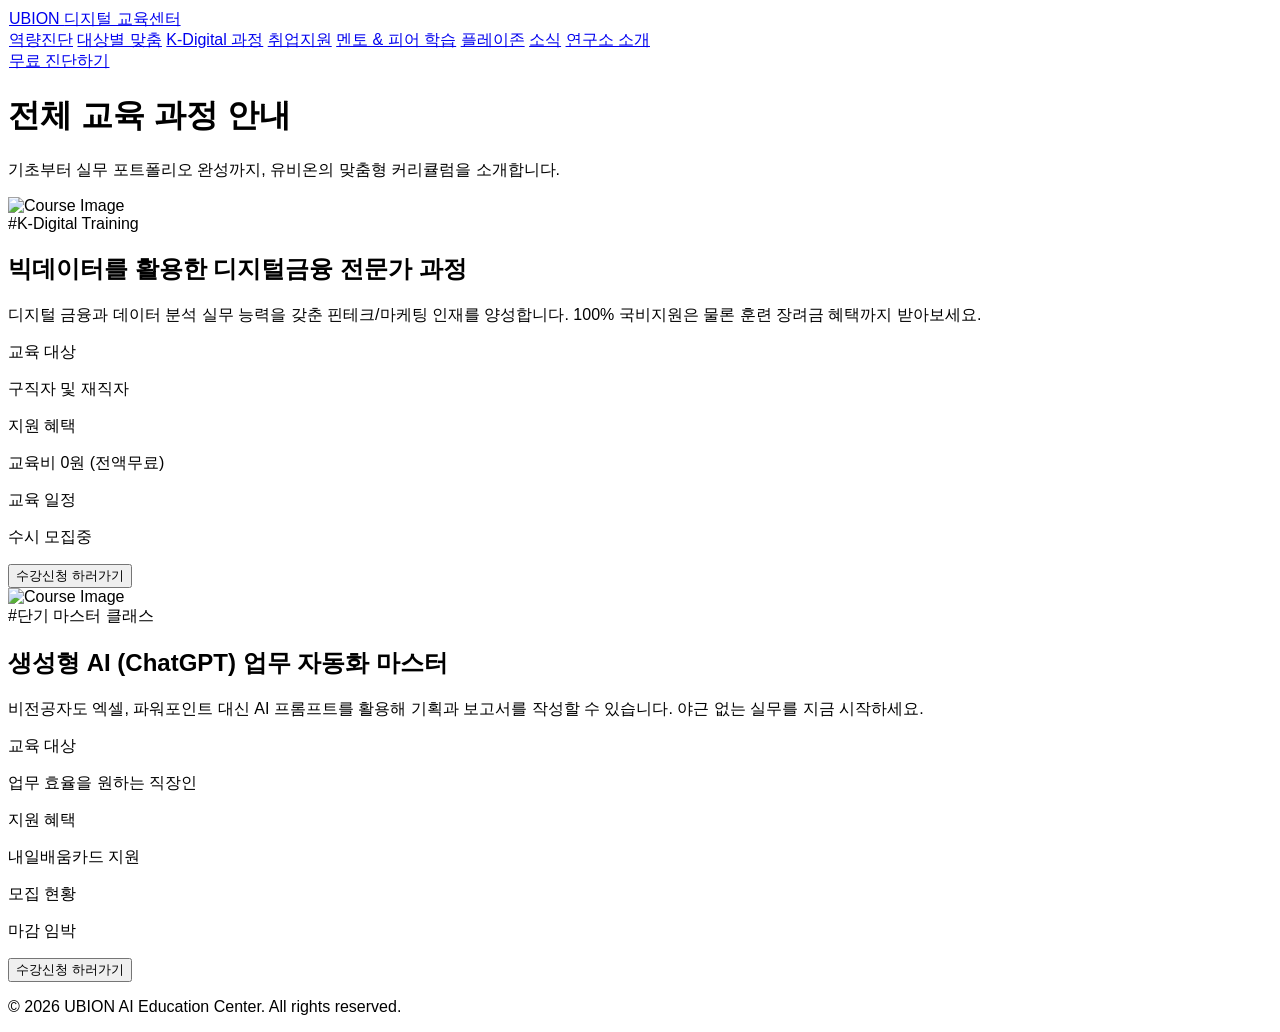
==== courses.html @ 91262451 "feat: Add mentor platform, gamified skill tree, and full landing page" ====
<!DOCTYPE html>
<html lang="ko" class="scroll-smooth">
<head>
    <meta charset="UTF-8">
    <meta name="viewport" content="width=device-width, initial-scale=1.0">
    <title>K-Digital 과정안내 | 유비온 AI 디지털 교육 센터</title>
    <script src="https://cdn.tailwindcss.com"></script>
    <link rel="stylesheet" href="https://cdn.jsdelivr.net/gh/orioncactus/pretendard/dist/web/static/pretendard.css">
    <link rel="stylesheet" href="./style.css">
</head>
<body class="bg-gray-50 text-gray-900 antialiased overflow-x-hidden">
    <!-- Navbar -->
    <nav class="fixed w-full z-50 glass shadow-sm transition-all duration-300">
        <div class="container mx-auto px-6 py-4 flex flex-wrap justify-between items-center gap-4">
            <div class="text-2xl font-extrabold tracking-tight">
                <a href="index.html">UBION <span class="text-purple-600">디지털 교육센터</span></a>
            </div>
            <div class="hidden md:flex space-x-4 lg:space-x-6 font-semibold text-gray-700 text-sm lg:text-base">
                <a href="index.html#quiz" class="hover:text-indigo-600 transition-colors">역량진단</a>
                <a href="index.html#target" class="hover:text-indigo-600 transition-colors">대상별 맞춤</a>
                <a href="courses.html" class="text-indigo-600 transition-colors">K-Digital 과정</a>
                <a href="job_support.html" class="hover:text-indigo-600 transition-colors">취업지원</a>
                <a href="mentor.html" class="hover:text-indigo-600 transition-colors">멘토 & 피어 학습</a>
                <a href="index.html#playzone" class="hover:text-indigo-600 transition-colors">플레이존</a>
                <a href="news.html" class="hover:text-indigo-600 transition-colors">소식</a>
                <a href="index.html#location" class="hover:text-indigo-600 transition-colors">연구소 소개</a>
            </div>
            <a href="index.html#quiz" class="bg-indigo-600 text-white px-5 py-2 rounded-full font-bold hover:bg-indigo-700 transition-colors shadow-lg hover:shadow-xl text-sm lg:text-base">무료 진단하기</a>
        </div>
    </nav>

    <!-- Header -->
    <header class="bg-indigo-900 text-white pt-32 pb-16">
        <div class="container mx-auto px-6 text-center">
            <h1 class="text-4xl md:text-5xl font-extrabold mb-4">전체 교육 과정 안내</h1>
            <p class="text-indigo-200 text-lg">기초부터 실무 포트폴리오 완성까지, 유비온의 맞춤형 커리큘럼을 소개합니다.</p>
        </div>
    </header>

    <main class="py-16">
        <div class="container mx-auto px-6">
            <div class="grid gap-10">
                <!-- Course Detail 1 -->
                <div class="bg-white rounded-3xl p-8 shadow-sm border border-gray-100 flex flex-col md:flex-row gap-8 items-center">
                    <div class="md:w-1/3">
                        <img src="https://images.unsplash.com/photo-1460925895917-afdab827c52f?auto=format&fit=crop&q=80&w=800" class="w-full rounded-2xl object-cover h-64" alt="Course Image">
                    </div>
                    <div class="md:w-2/3">
                        <span class="inline-block bg-purple-100 text-purple-700 text-xs font-bold px-3 py-1 rounded-full mb-3">#K-Digital Training</span>
                        <h2 class="text-3xl font-bold mb-4 text-gray-900">빅데이터를 활용한 디지털금융 전문가 과정</h2>
                        <p class="text-gray-600 mb-6 text-lg leading-relaxed">디지털 금융과 데이터 분석 실무 능력을 갖춘 핀테크/마케팅 인재를 양성합니다. 100% 국비지원은 물론 훈련 장려금 혜택까지 받아보세요.</p>
                        <div class="flex gap-4 mb-6">
                            <div class="bg-gray-50 p-4 rounded-xl flex-1 text-center">
                                <p class="text-sm text-gray-500 mb-1">교육 대상</p>
                                <p class="font-bold text-gray-900">구직자 및 재직자</p>
                            </div>
                            <div class="bg-gray-50 p-4 rounded-xl flex-1 text-center">
                                <p class="text-sm text-gray-500 mb-1">지원 혜택</p>
                                <p class="font-bold text-indigo-600">교육비 0원 (전액무료)</p>
                            </div>
                            <div class="bg-gray-50 p-4 rounded-xl flex-1 text-center">
                                <p class="text-sm text-gray-500 mb-1">교육 일정</p>
                                <p class="font-bold text-gray-900">수시 모집중</p>
                            </div>
                        </div>
                        <button class="bg-indigo-600 text-white font-bold py-3 px-8 rounded-xl hover:bg-indigo-700 transition shadow-md w-full md:w-auto">수강신청 하러가기</button>
                    </div>
                </div>

                <!-- Course Detail 2 -->
                <div class="bg-white rounded-3xl p-8 shadow-sm border border-gray-100 flex flex-col md:flex-row gap-8 items-center">
                    <div class="md:w-1/3">
                        <img src="https://images.unsplash.com/photo-1677442136019-21780ecad995?auto=format&fit=crop&q=80&w=800" class="w-full rounded-2xl object-cover h-64" alt="Course Image">
                    </div>
                    <div class="md:w-2/3">
                        <span class="inline-block bg-green-100 text-green-700 text-xs font-bold px-3 py-1 rounded-full mb-3">#단기 마스터 클래스</span>
                        <h2 class="text-3xl font-bold mb-4 text-gray-900">생성형 AI (ChatGPT) 업무 자동화 마스터</h2>
                        <p class="text-gray-600 mb-6 text-lg leading-relaxed">비전공자도 엑셀, 파워포인트 대신 AI 프롬프트를 활용해 기획과 보고서를 작성할 수 있습니다. 야근 없는 실무를 지금 시작하세요.</p>
                        <div class="flex gap-4 mb-6">
                            <div class="bg-gray-50 p-4 rounded-xl flex-1 text-center">
                                <p class="text-sm text-gray-500 mb-1">교육 대상</p>
                                <p class="font-bold text-gray-900">업무 효율을 원하는 직장인</p>
                            </div>
                            <div class="bg-gray-50 p-4 rounded-xl flex-1 text-center">
                                <p class="text-sm text-gray-500 mb-1">지원 혜택</p>
                                <p class="font-bold text-green-600">내일배움카드 지원</p>
                            </div>
                            <div class="bg-gray-50 p-4 rounded-xl flex-1 text-center">
                                <p class="text-sm text-gray-500 mb-1">모집 현황</p>
                                <p class="font-bold text-red-500">마감 임박</p>
                            </div>
                        </div>
                        <button class="bg-indigo-600 text-white font-bold py-3 px-8 rounded-xl hover:bg-indigo-700 transition shadow-md w-full md:w-auto">수강신청 하러가기</button>
                    </div>
                </div>
            </div>
        </div>
    </main>

    <!-- Footer -->
    <footer class="bg-gray-950 text-gray-400 py-12 border-t border-gray-800">
        <div class="container mx-auto px-6 text-center">
            <p>&copy; 2026 UBION AI Education Center. All rights reserved.</p>
        </div>
    </footer>
</body>
</html>
---- style.css ----
body {
    font-family: 'Pretendard', sans-serif;
    scroll-behavior: smooth;
}

.glass {
    background: rgba(255, 255, 255, 0.7);
    backdrop-filter: blur(10px);
    border: 1px solid rgba(255, 255, 255, 0.3);
}

.gradient-text {
    background: linear-gradient(135deg, #4F46E5, #9333EA);
    -webkit-background-clip: text;
    background-clip: text;
    -webkit-text-fill-color: transparent;
}

.hero-bg {
    background: radial-gradient(circle at top right, #E0E7FF, transparent), radial-gradient(circle at bottom left, #F3E8FF, transparent);
}

.card-hover {
    transition: transform 0.3s ease, box-shadow 0.3s ease;
}

.card-hover:hover {
    transform: translateY(-5px);
    box-shadow: 0 20px 25px -5px rgba(0, 0, 0, 0.1), 0 10px 10px -5px rgba(0, 0, 0, 0.04);
}

/* Wordle styles */
.wordle-cell {
    transition: all 0.3s ease;
}

.correct {
    background-color: #22c55e;
    color: white;
    border-color: #22c55e;
}

.present {
    background-color: #eab308;
    color: white;
    border-color: #eab308;
}

.absent {
    background-color: #94a3b8;
    color: white;
    border-color: #94a3b8;
}

.active-row .wordle-cell {
    border-color: #6366f1;
}

/* Animations */
@keyframes fadeInUp {
    from {
        opacity: 0;
        transform: translateY(20px);
    }

    to {
        opacity: 1;
        transform: translateY(0);
    }
}

.animate-fade-in-up {
    animation: fadeInUp 0.5s ease-out forwards;
}

@keyframes blob {
    0% {
        transform: translate(0px, 0px) scale(1);
    }

    33% {
        transform: translate(30px, -50px) scale(1.1);
    }

    66% {
        transform: translate(-20px, 20px) scale(0.9);
    }

    100% {
        transform: translate(0px, 0px) scale(1);
    }
}

.animate-blob {
    animation: blob 7s infinite;
}

.animation-delay-2000 {
    animation-delay: 2s;
}

/* === Game-Style Skill Tree CSS === */
.bg-skilltree-dark {
    background-color: #0d1117;
    background-image: radial-gradient(circle at 50% 50%, #1a1e26 0%, #05070a 100%);
}

.skill-node {
    width: 60px;
    height: 60px;
    border-radius: 50%;
    background-color: #1f2937;
    border: 2px solid #374151;
    display: flex;
    align-items: center;
    justify-content: center;
    font-size: 1.5rem;
    cursor: pointer;
    position: relative;
    z-index: 10;
    transition: all 0.3s ease;
    box-shadow: inset 0 0 10px rgba(0,0,0,0.8);
}

.skill-node:hover {
    transform: scale(1.1);
    border-color: #6366f1;
    box-shadow: 0 0 15px rgba(99, 102, 241, 0.6), inset 0 0 10px rgba(0,0,0,0.8);
}

/* Activation Glow based on user rating */
.skill-node[data-rating="0"] { border-color: #374151; }
.skill-node[data-rating="1"] { border-color: #ef4444; box-shadow: 0 0 15px rgba(239, 68, 68, 0.4); }
.skill-node[data-rating="2"] { border-color: #f97316; box-shadow: 0 0 15px rgba(249, 115, 22, 0.5); }
.skill-node[data-rating="3"] { border-color: #eab308; box-shadow: 0 0 20px rgba(234, 179, 8, 0.6); }
.skill-node[data-rating="4"] { border-color: #22c55e; box-shadow: 0 0 25px rgba(34, 197, 94, 0.7); }
.skill-node[data-rating="5"] { border-color: #0ea5e9; box-shadow: 0 0 30px rgba(14, 165, 233, 0.9); }

/* SVG Connecting Lines */
.skill-path {
    stroke: #374151;
    stroke-width: 4;
    fill: none;
    transition: stroke 0.5s ease;
}

.skill-path.active {
    stroke: #6366f1;
    filter: drop-shadow(0 0 5px rgba(99, 102, 241, 0.8));
    animation: pulse-line 2s infinite alternate;
}

@keyframes pulse-line {
    0% { filter: drop-shadow(0 0 2px rgba(99, 102, 241, 0.5)); }
    100% { filter: drop-shadow(0 0 8px rgba(99, 102, 241, 1)); }
}

.tier-label {
    text-shadow: 0 2px 4px rgba(0,0,0,0.8);
}
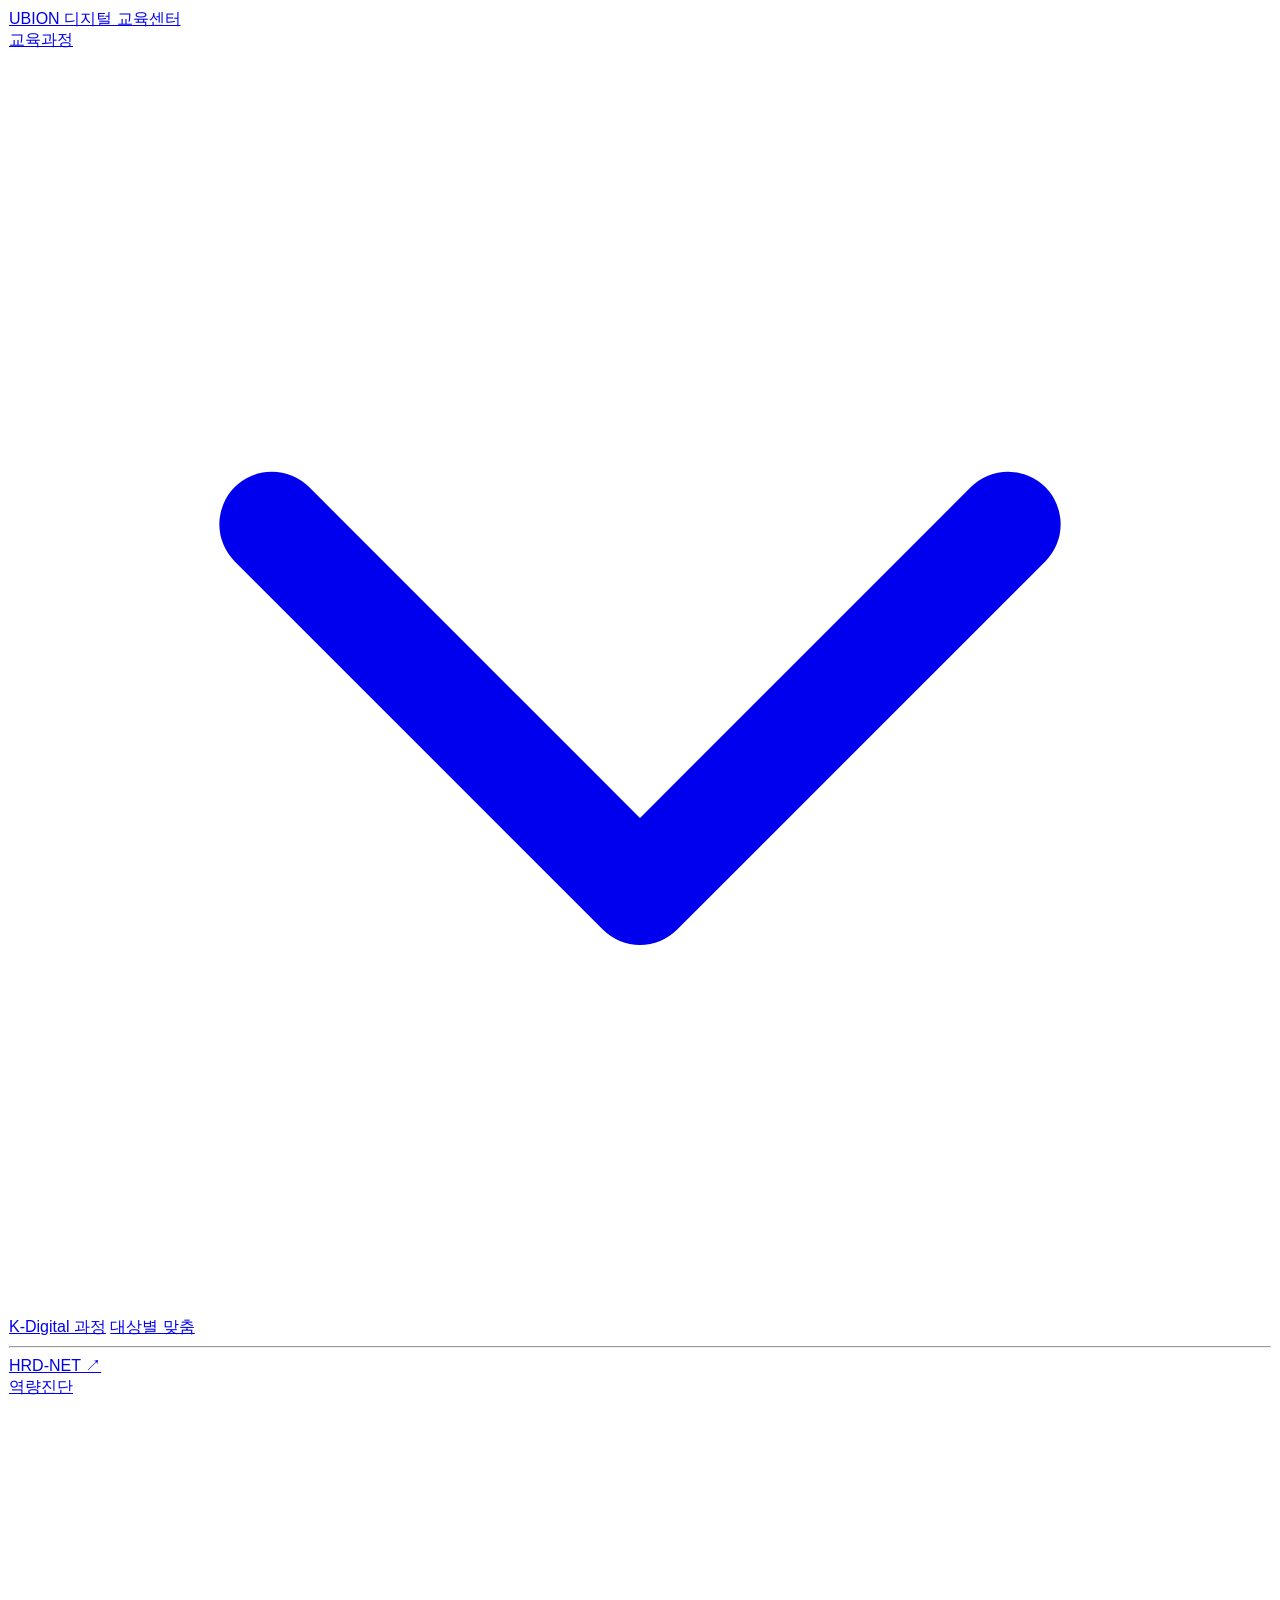
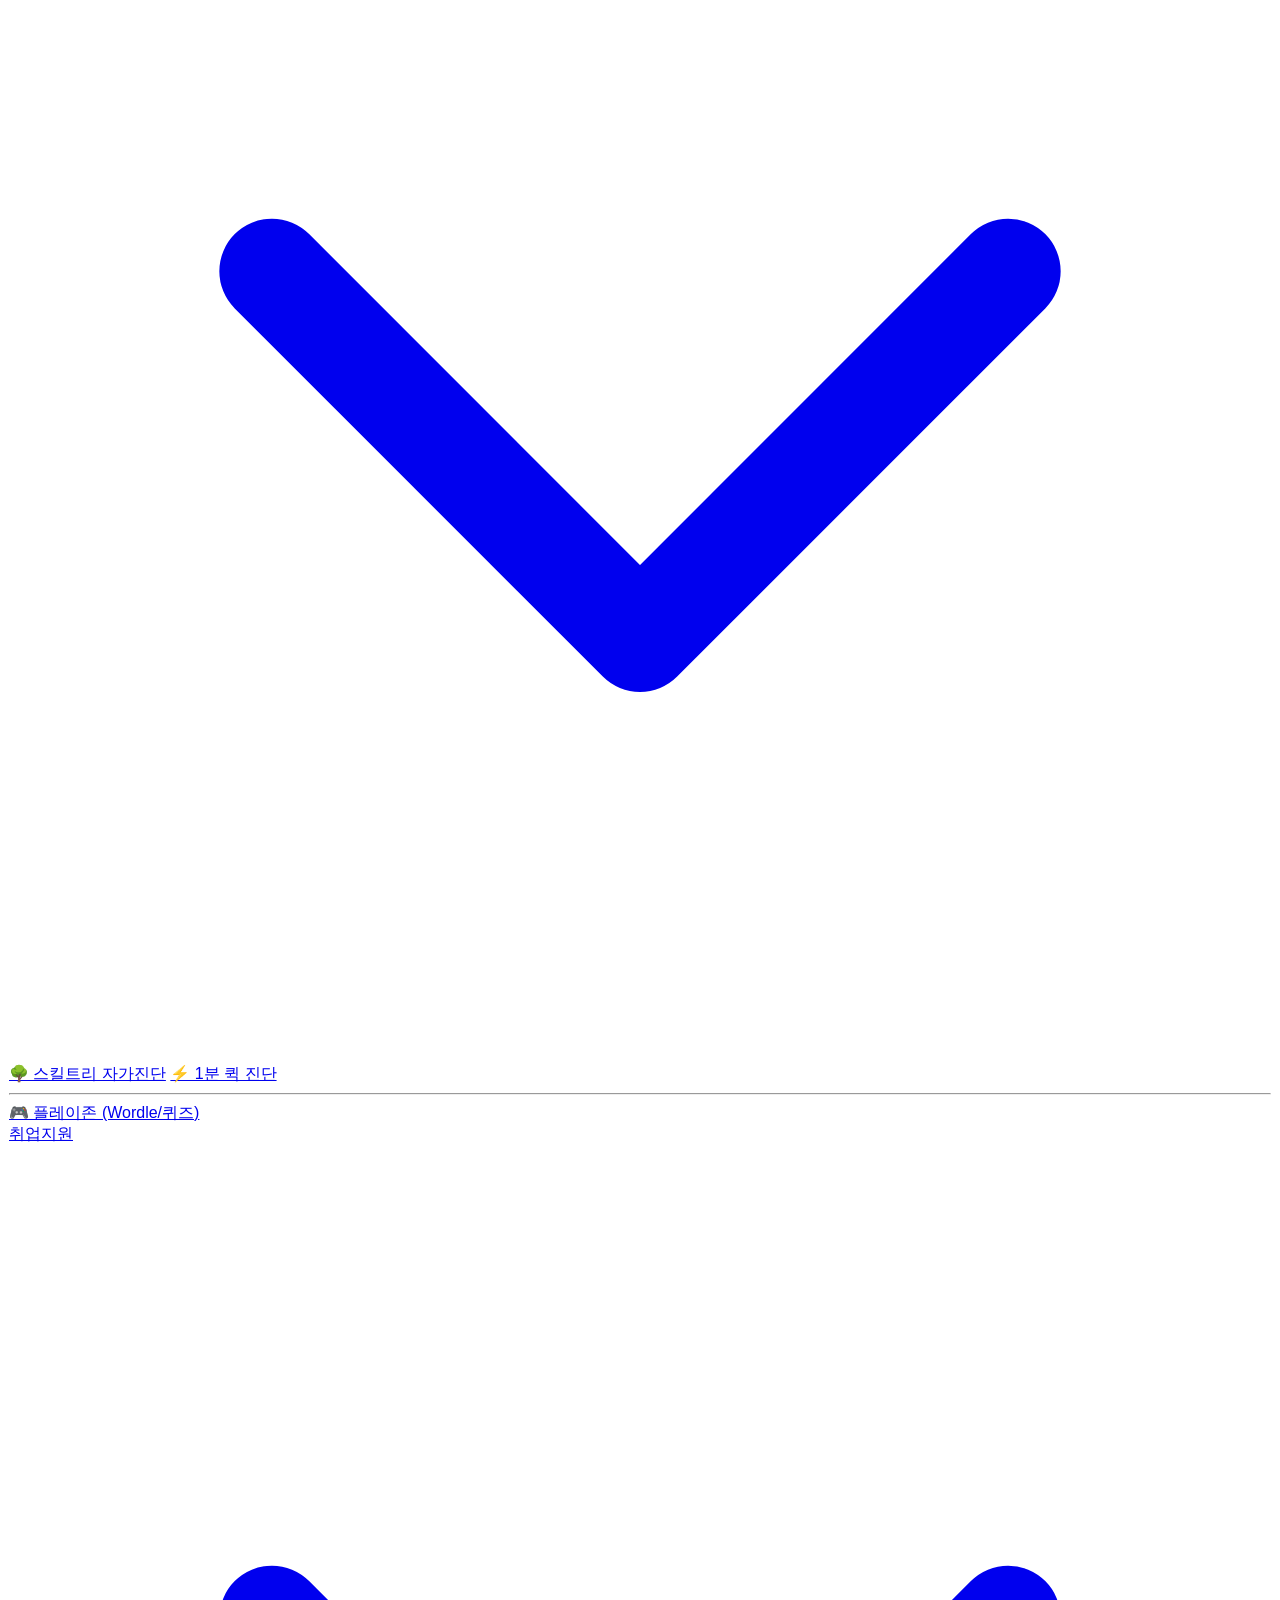
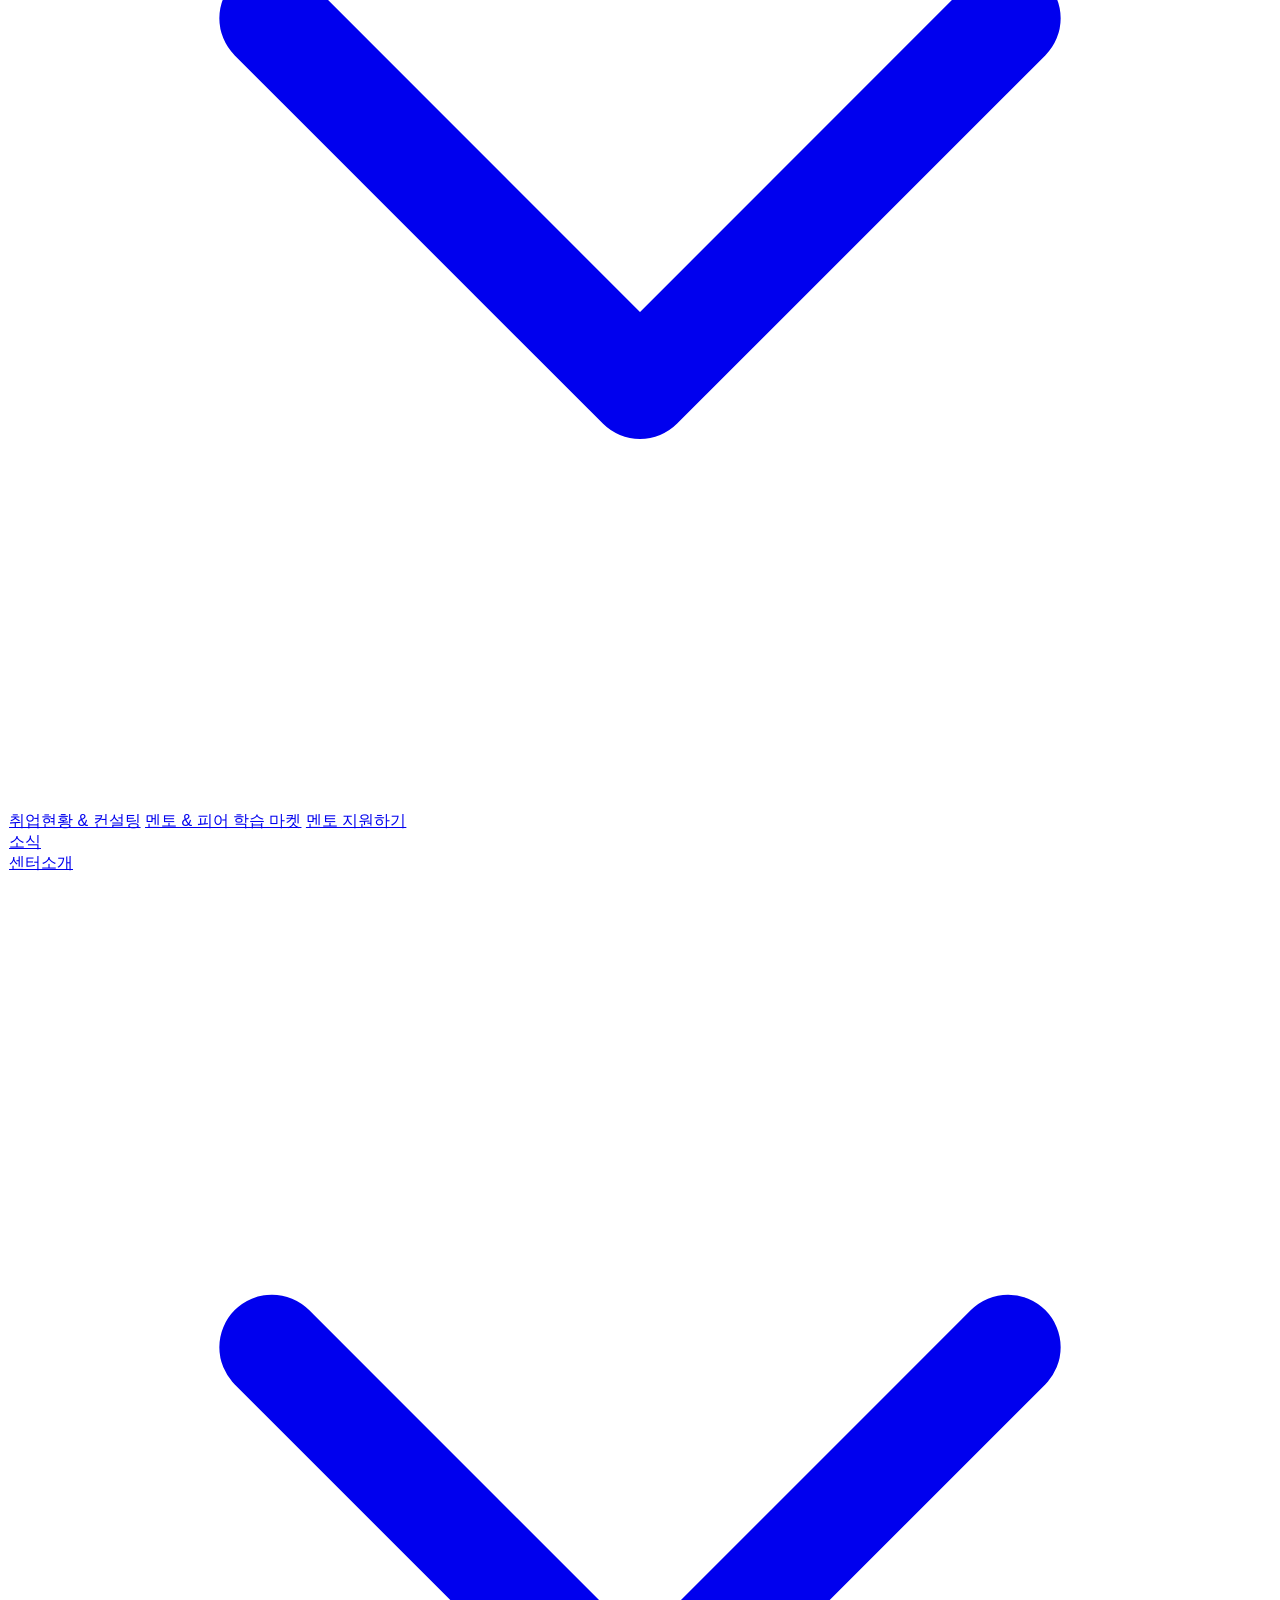
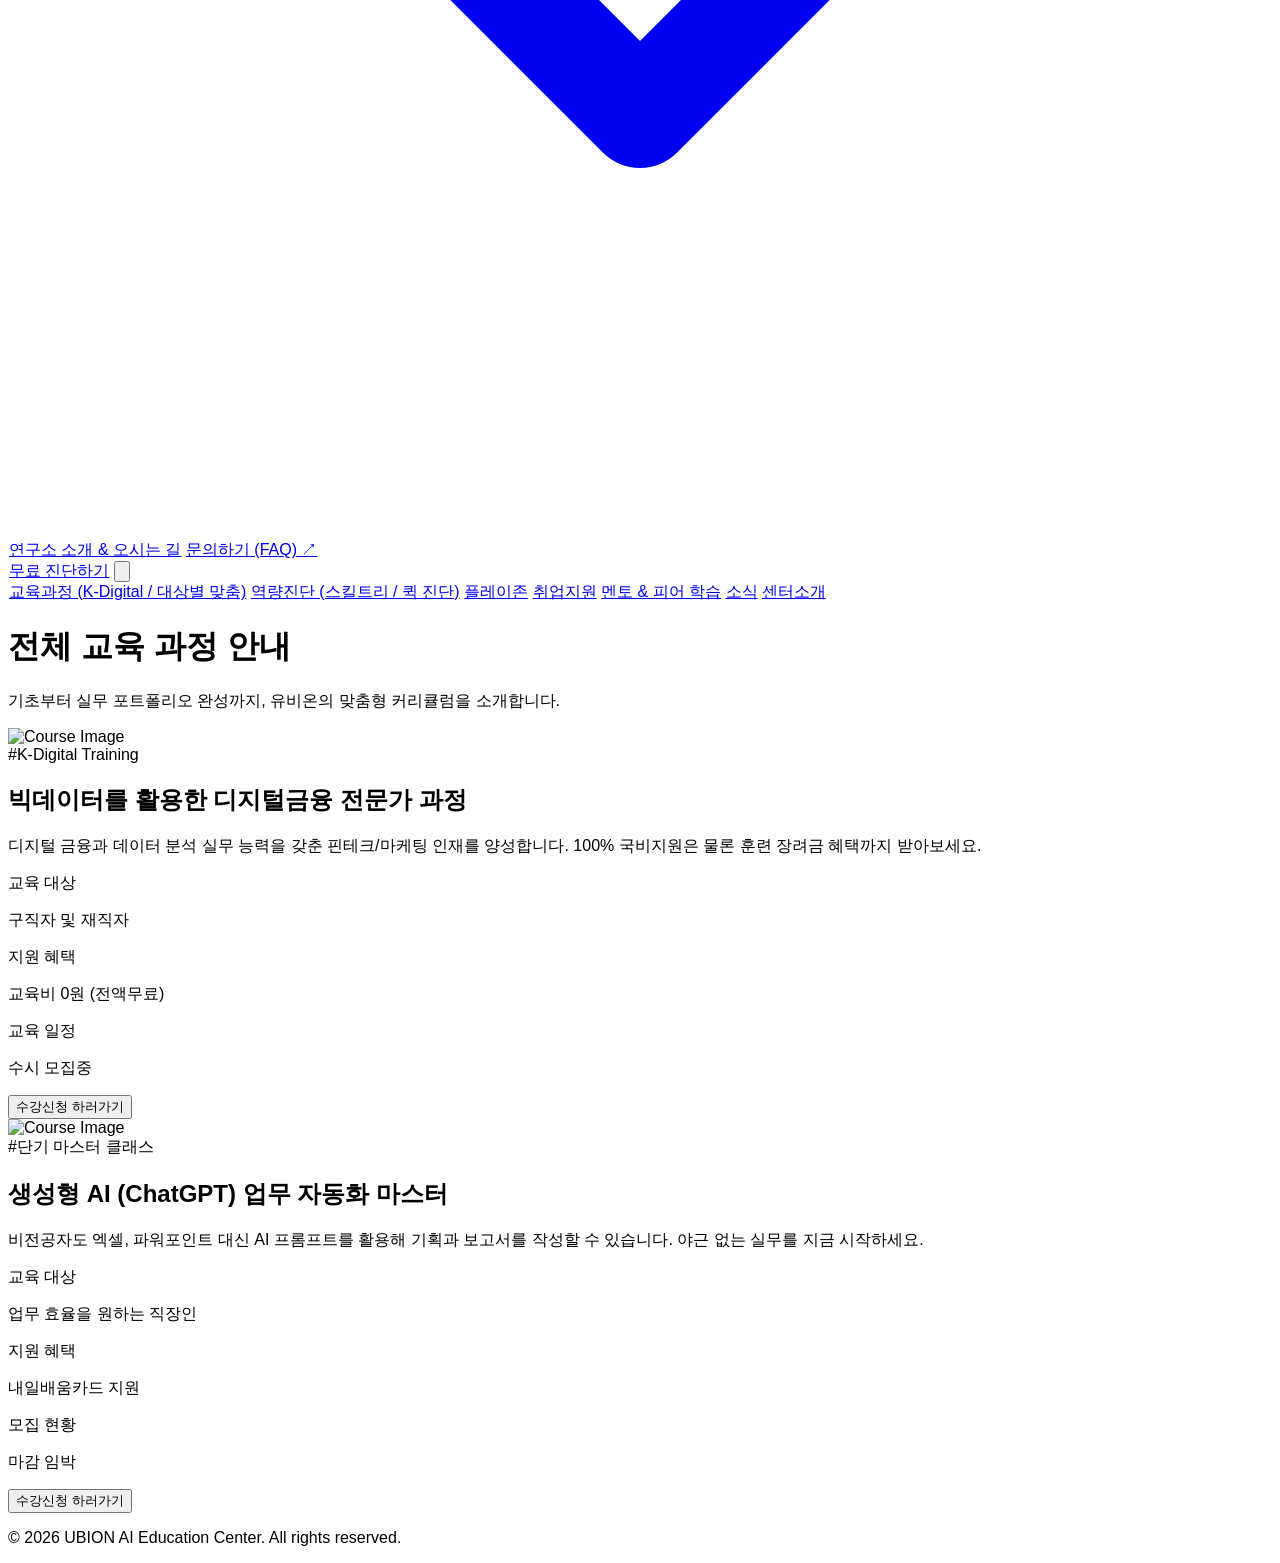
==== commit 338111b6: "refactor: Reorganize GNB to 5 grouped dropdown menus, add social media links and original site conte" ====
--- a/courses.html
+++ b/courses.html
@@ -11,21 +11,67 @@
 <body class="bg-gray-50 text-gray-900 antialiased overflow-x-hidden">
     <!-- Navbar -->
     <nav class="fixed w-full z-50 glass shadow-sm transition-all duration-300">
-        <div class="container mx-auto px-6 py-4 flex flex-wrap justify-between items-center gap-4">
+        <div class="container mx-auto px-6 py-4 flex justify-between items-center gap-4">
             <div class="text-2xl font-extrabold tracking-tight">
                 <a href="index.html">UBION <span class="text-purple-600">디지털 교육센터</span></a>
             </div>
-            <div class="hidden md:flex space-x-4 lg:space-x-6 font-semibold text-gray-700 text-sm lg:text-base">
-                <a href="index.html#quiz" class="hover:text-indigo-600 transition-colors">역량진단</a>
-                <a href="index.html#target" class="hover:text-indigo-600 transition-colors">대상별 맞춤</a>
-                <a href="courses.html" class="text-indigo-600 transition-colors">K-Digital 과정</a>
-                <a href="job_support.html" class="hover:text-indigo-600 transition-colors">취업지원</a>
-                <a href="mentor.html" class="hover:text-indigo-600 transition-colors">멘토 & 피어 학습</a>
-                <a href="index.html#playzone" class="hover:text-indigo-600 transition-colors">플레이존</a>
-                <a href="news.html" class="hover:text-indigo-600 transition-colors">소식</a>
-                <a href="index.html#location" class="hover:text-indigo-600 transition-colors">연구소 소개</a>
+            <div class="hidden md:flex items-center space-x-1 lg:space-x-2 font-semibold text-gray-700 text-sm lg:text-base">
+                <!-- 1. 교육과정 -->
+                <div class="relative group">
+                    <a href="courses.html" class="px-3 py-2 rounded-lg text-indigo-600 hover:bg-indigo-50 transition-all flex items-center gap-1">교육과정 <svg class="w-3 h-3 opacity-50 group-hover:opacity-100 transition" fill="none" stroke="currentColor" viewBox="0 0 24 24"><path stroke-linecap="round" stroke-linejoin="round" stroke-width="2" d="M19 9l-7 7-7-7"/></svg></a>
+                    <div class="absolute top-full left-0 mt-1 w-48 bg-white rounded-xl shadow-xl border border-gray-100 py-2 opacity-0 invisible group-hover:opacity-100 group-hover:visible transition-all duration-200 z-50">
+                        <a href="courses.html" class="block px-4 py-2.5 text-sm text-gray-700 hover:bg-indigo-50 hover:text-indigo-600 transition">K-Digital 과정</a>
+                        <a href="index.html#target" class="block px-4 py-2.5 text-sm text-gray-700 hover:bg-indigo-50 hover:text-indigo-600 transition">대상별 맞춤</a>
+                        <hr class="my-1 border-gray-100">
+                        <a href="https://www.hrd.go.kr/hrdp/ma/pmmao/indexNew.do" target="_blank" class="block px-4 py-2.5 text-sm text-gray-500 hover:bg-indigo-50 hover:text-indigo-600 transition">HRD-NET ↗</a>
+                    </div>
+                </div>
+                <!-- 2. 역량진단 -->
+                <div class="relative group">
+                    <a href="index.html#quiz" class="px-3 py-2 rounded-lg hover:text-indigo-600 hover:bg-indigo-50 transition-all flex items-center gap-1">역량진단 <svg class="w-3 h-3 opacity-50 group-hover:opacity-100 transition" fill="none" stroke="currentColor" viewBox="0 0 24 24"><path stroke-linecap="round" stroke-linejoin="round" stroke-width="2" d="M19 9l-7 7-7-7"/></svg></a>
+                    <div class="absolute top-full left-0 mt-1 w-52 bg-white rounded-xl shadow-xl border border-gray-100 py-2 opacity-0 invisible group-hover:opacity-100 group-hover:visible transition-all duration-200 z-50">
+                        <a href="index.html#quiz" class="block px-4 py-2.5 text-sm text-gray-700 hover:bg-indigo-50 hover:text-indigo-600 transition">🌳 스킬트리 자가진단</a>
+                        <a href="index.html#quiz" class="block px-4 py-2.5 text-sm text-gray-700 hover:bg-indigo-50 hover:text-indigo-600 transition">⚡ 1분 퀵 진단</a>
+                        <hr class="my-1 border-gray-100">
+                        <a href="index.html#playzone" class="block px-4 py-2.5 text-sm text-gray-700 hover:bg-indigo-50 hover:text-indigo-600 transition">🎮 플레이존 (Wordle/퀴즈)</a>
+                    </div>
+                </div>
+                <!-- 3. 취업지원 -->
+                <div class="relative group">
+                    <a href="job_support.html" class="px-3 py-2 rounded-lg hover:text-indigo-600 hover:bg-indigo-50 transition-all flex items-center gap-1">취업지원 <svg class="w-3 h-3 opacity-50 group-hover:opacity-100 transition" fill="none" stroke="currentColor" viewBox="0 0 24 24"><path stroke-linecap="round" stroke-linejoin="round" stroke-width="2" d="M19 9l-7 7-7-7"/></svg></a>
+                    <div class="absolute top-full left-0 mt-1 w-52 bg-white rounded-xl shadow-xl border border-gray-100 py-2 opacity-0 invisible group-hover:opacity-100 group-hover:visible transition-all duration-200 z-50">
+                        <a href="job_support.html" class="block px-4 py-2.5 text-sm text-gray-700 hover:bg-indigo-50 hover:text-indigo-600 transition">취업현황 &amp; 컨설팅</a>
+                        <a href="mentor.html" class="block px-4 py-2.5 text-sm text-gray-700 hover:bg-indigo-50 hover:text-indigo-600 transition">멘토 &amp; 피어 학습 마켓</a>
+                        <a href="mentor.html#tutoring" class="block px-4 py-2.5 text-sm text-gray-700 hover:bg-indigo-50 hover:text-indigo-600 transition">멘토 지원하기</a>
+                    </div>
+                </div>
+                <!-- 4. 소식 -->
+                <a href="news.html" class="px-3 py-2 rounded-lg hover:text-indigo-600 hover:bg-indigo-50 transition-all">소식</a>
+                <!-- 5. 센터소개 -->
+                <div class="relative group">
+                    <a href="index.html#location" class="px-3 py-2 rounded-lg hover:text-indigo-600 hover:bg-indigo-50 transition-all flex items-center gap-1">센터소개 <svg class="w-3 h-3 opacity-50 group-hover:opacity-100 transition" fill="none" stroke="currentColor" viewBox="0 0 24 24"><path stroke-linecap="round" stroke-linejoin="round" stroke-width="2" d="M19 9l-7 7-7-7"/></svg></a>
+                    <div class="absolute top-full right-0 mt-1 w-52 bg-white rounded-xl shadow-xl border border-gray-100 py-2 opacity-0 invisible group-hover:opacity-100 group-hover:visible transition-all duration-200 z-50">
+                        <a href="index.html#location" class="block px-4 py-2.5 text-sm text-gray-700 hover:bg-indigo-50 hover:text-indigo-600 transition">연구소 소개 &amp; 오시는 길</a>
+                        <a href="https://ai.ubion.co.kr/Home/HelpDesk" target="_blank" class="block px-4 py-2.5 text-sm text-gray-700 hover:bg-indigo-50 hover:text-indigo-600 transition">문의하기 (FAQ) ↗</a>
+                    </div>
+                </div>
             </div>
-            <a href="index.html#quiz" class="bg-indigo-600 text-white px-5 py-2 rounded-full font-bold hover:bg-indigo-700 transition-colors shadow-lg hover:shadow-xl text-sm lg:text-base">무료 진단하기</a>
+            <div class="flex items-center gap-3">
+                <a href="index.html#quiz" class="bg-indigo-600 text-white px-5 py-2 rounded-full font-bold hover:bg-indigo-700 transition-colors shadow-lg hover:shadow-xl text-sm lg:text-base">무료 진단하기</a>
+                <button onclick="document.getElementById('mobile-menu').classList.toggle('hidden')" class="md:hidden p-2 rounded-lg hover:bg-gray-100 transition">
+                    <svg class="w-6 h-6" fill="none" stroke="currentColor" viewBox="0 0 24 24"><path stroke-linecap="round" stroke-linejoin="round" stroke-width="2" d="M4 6h16M4 12h16M4 18h16"/></svg>
+                </button>
+            </div>
+        </div>
+        <!-- Mobile Menu -->
+        <div id="mobile-menu" class="hidden md:hidden bg-white border-t border-gray-100 px-6 pb-4">
+            <a href="courses.html" class="block py-3 text-sm font-semibold text-gray-700 hover:text-indigo-600 border-b border-gray-50">교육과정 (K-Digital / 대상별 맞춤)</a>
+            <a href="index.html#quiz" class="block py-3 text-sm font-semibold text-gray-700 hover:text-indigo-600 border-b border-gray-50">역량진단 (스킬트리 / 퀵 진단)</a>
+            <a href="index.html#playzone" class="block py-3 text-sm font-semibold text-gray-700 hover:text-indigo-600 border-b border-gray-50">플레이존</a>
+            <a href="job_support.html" class="block py-3 text-sm font-semibold text-gray-700 hover:text-indigo-600 border-b border-gray-50">취업지원</a>
+            <a href="mentor.html" class="block py-3 text-sm font-semibold text-gray-700 hover:text-indigo-600 border-b border-gray-50">멘토 &amp; 피어 학습</a>
+            <a href="news.html" class="block py-3 text-sm font-semibold text-gray-700 hover:text-indigo-600 border-b border-gray-50">소식</a>
+            <a href="index.html#location" class="block py-3 text-sm font-semibold text-gray-700 hover:text-indigo-600">센터소개</a>
         </div>
     </nav>
 
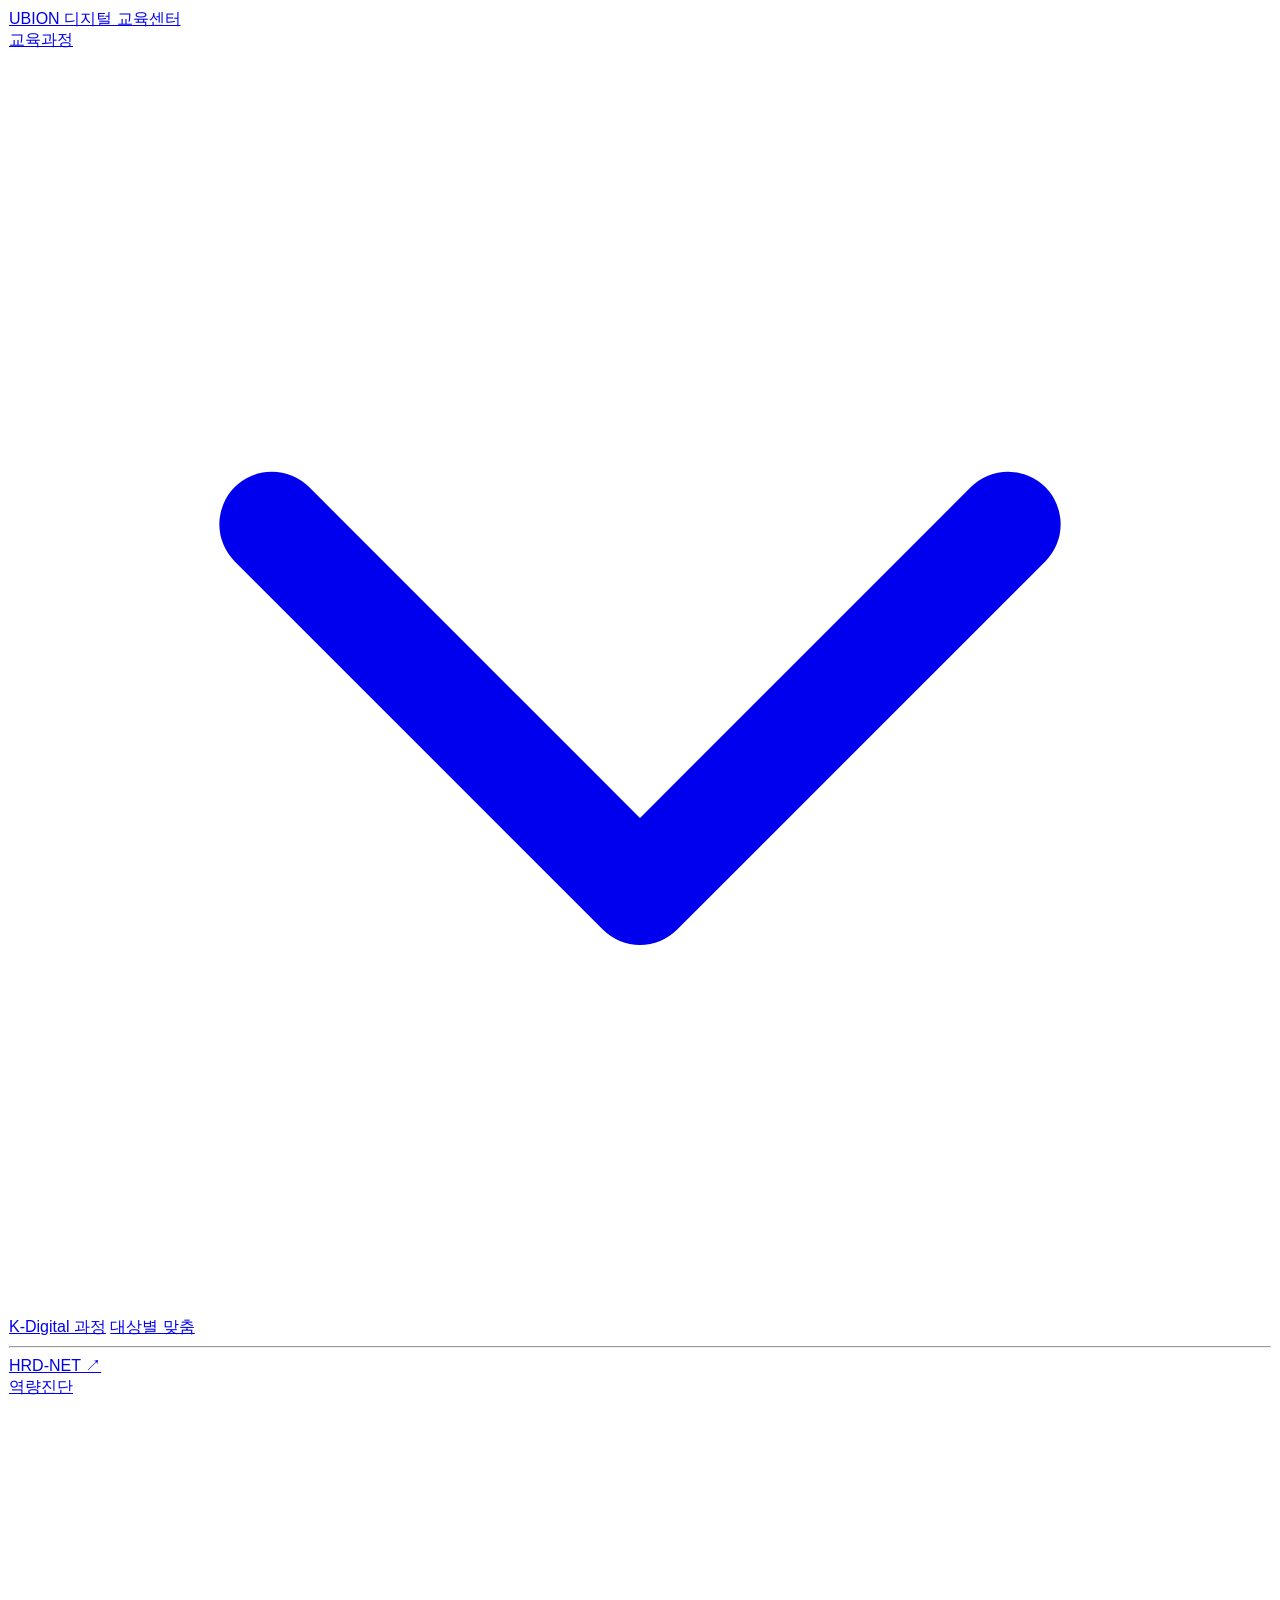
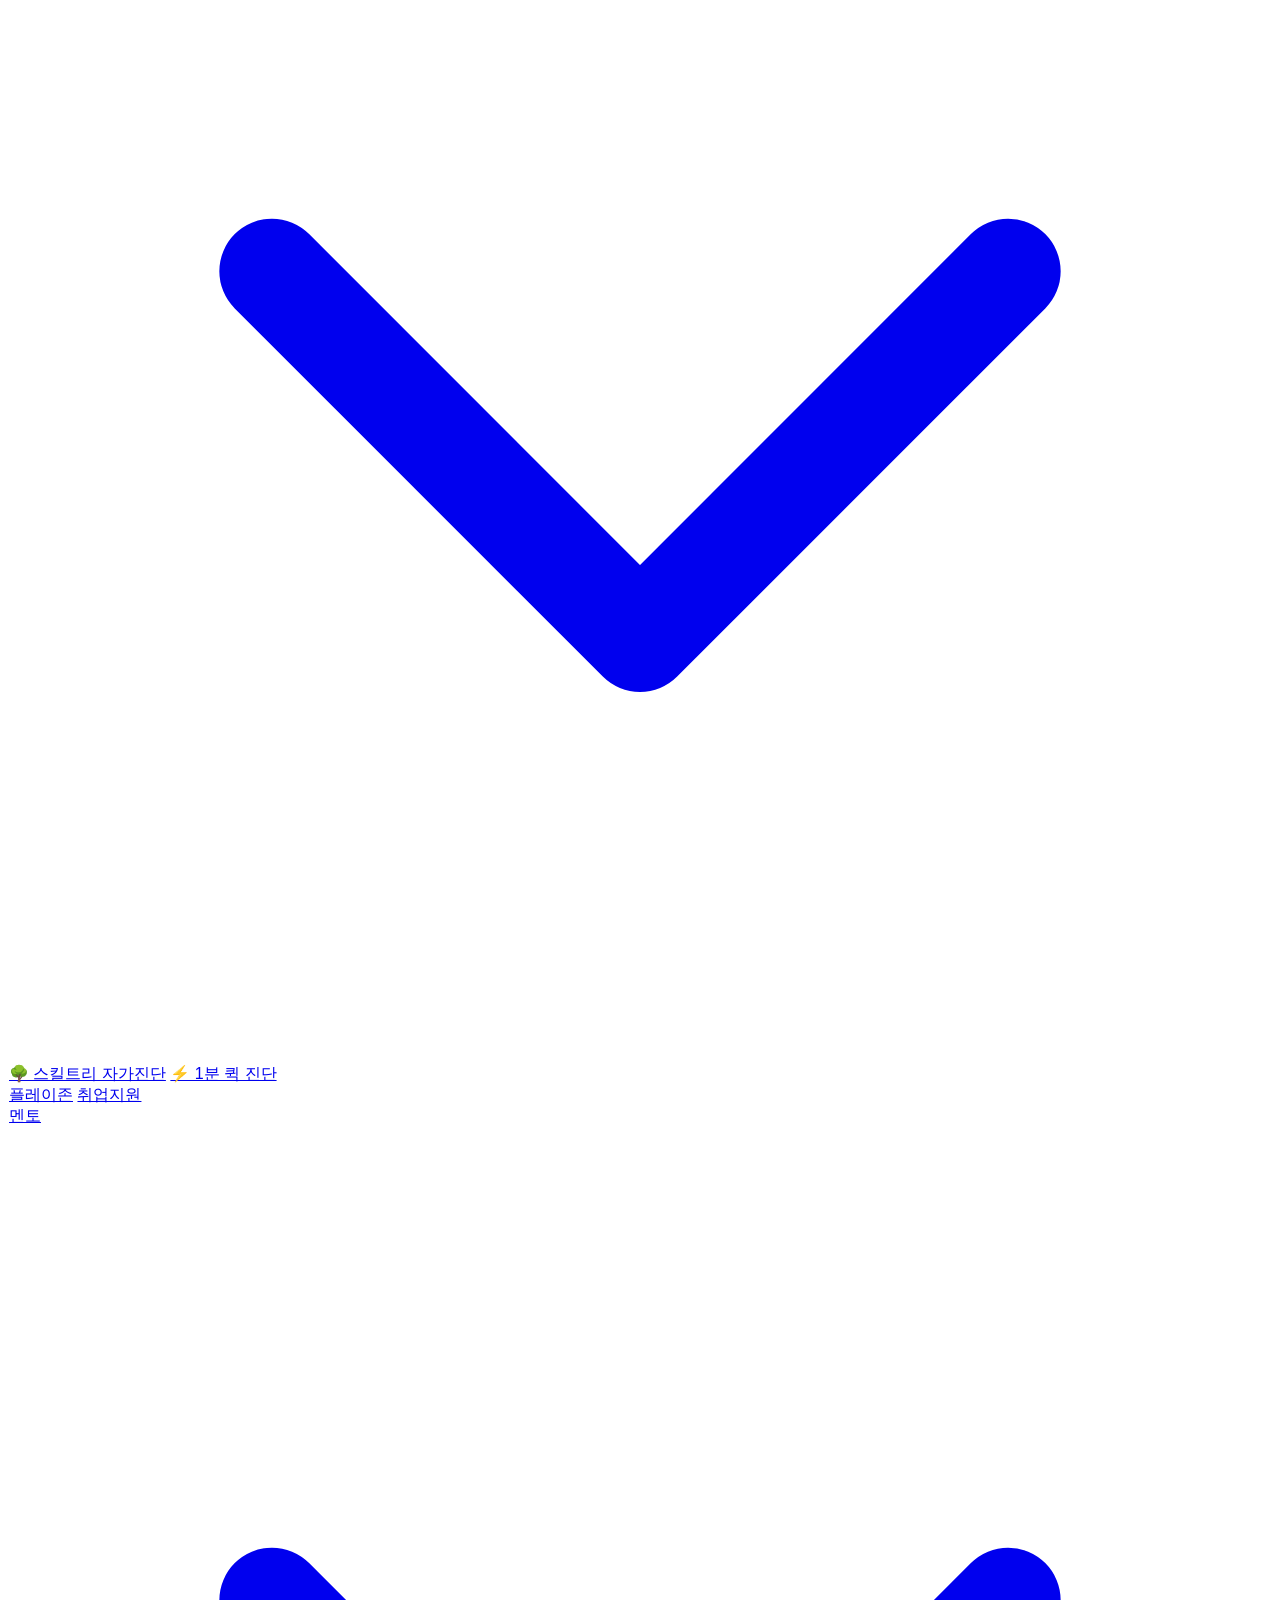
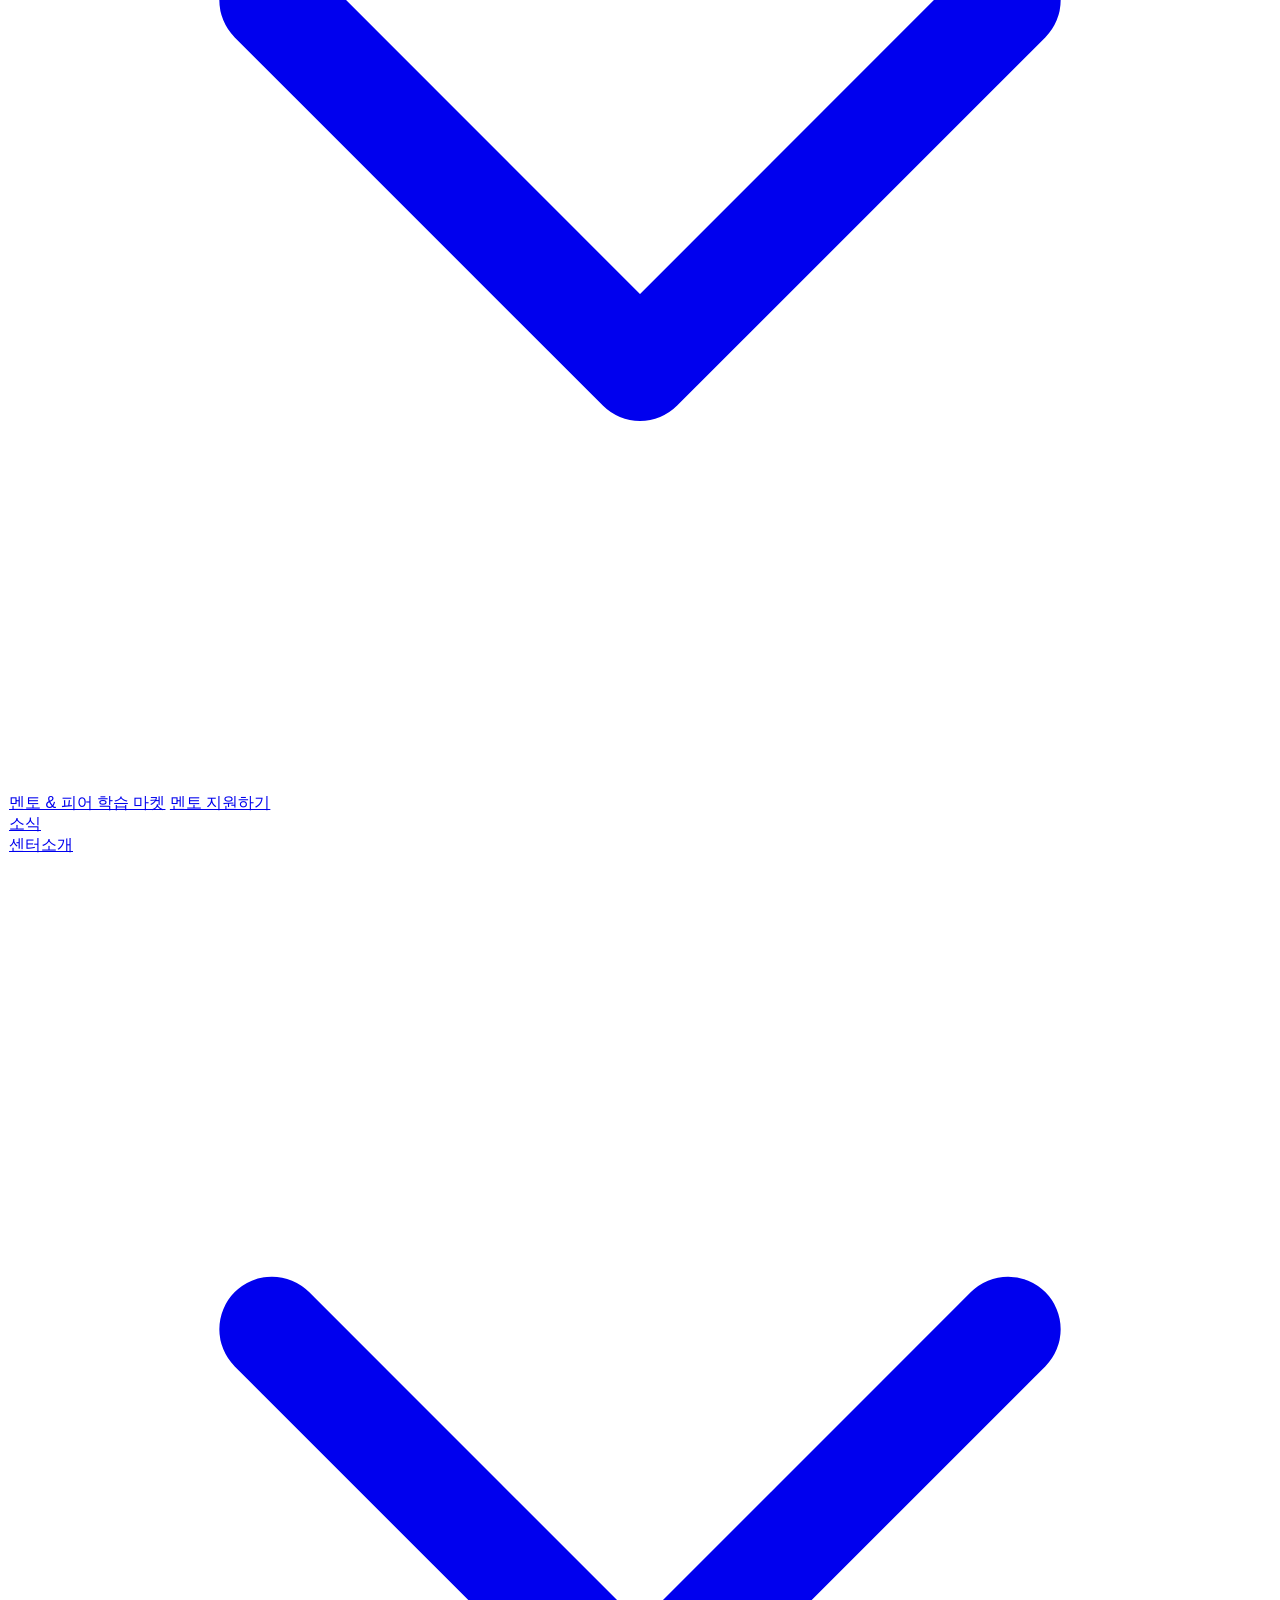
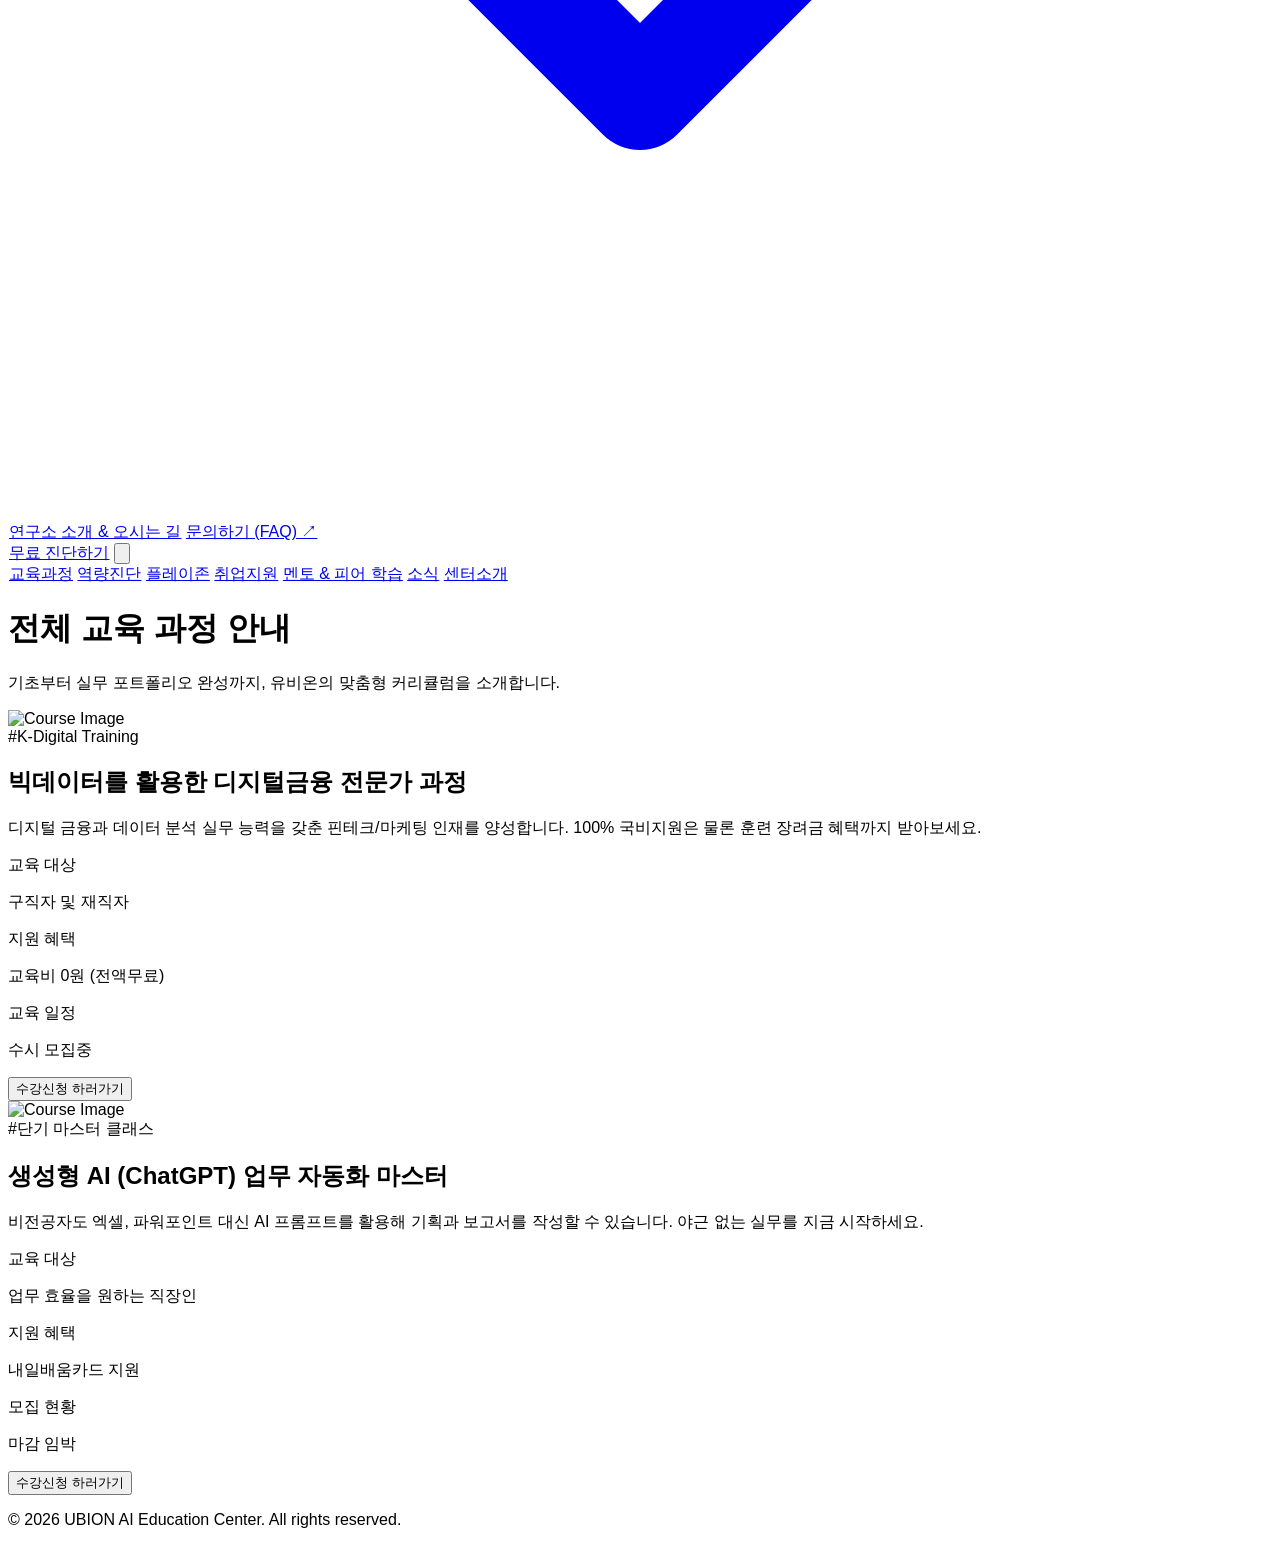
==== commit 7b4bcae8: "refactor: Separate playzone and mentor into standalone top-level nav menus" ====
--- a/courses.html
+++ b/courses.html
@@ -32,22 +32,23 @@
                     <div class="absolute top-full left-0 mt-1 w-52 bg-white rounded-xl shadow-xl border border-gray-100 py-2 opacity-0 invisible group-hover:opacity-100 group-hover:visible transition-all duration-200 z-50">
                         <a href="index.html#quiz" class="block px-4 py-2.5 text-sm text-gray-700 hover:bg-indigo-50 hover:text-indigo-600 transition">🌳 스킬트리 자가진단</a>
                         <a href="index.html#quiz" class="block px-4 py-2.5 text-sm text-gray-700 hover:bg-indigo-50 hover:text-indigo-600 transition">⚡ 1분 퀵 진단</a>
-                        <hr class="my-1 border-gray-100">
-                        <a href="index.html#playzone" class="block px-4 py-2.5 text-sm text-gray-700 hover:bg-indigo-50 hover:text-indigo-600 transition">🎮 플레이존 (Wordle/퀴즈)</a>
                     </div>
                 </div>
-                <!-- 3. 취업지원 -->
+                <!-- 3. 플레이존 -->
+                <a href="index.html#playzone" class="px-3 py-2 rounded-lg hover:text-indigo-600 hover:bg-indigo-50 transition-all">플레이존</a>
+                <!-- 4. 취업지원 -->
+                <a href="job_support.html" class="px-3 py-2 rounded-lg hover:text-indigo-600 hover:bg-indigo-50 transition-all">취업지원</a>
+                <!-- 5. 멘토 -->
                 <div class="relative group">
-                    <a href="job_support.html" class="px-3 py-2 rounded-lg hover:text-indigo-600 hover:bg-indigo-50 transition-all flex items-center gap-1">취업지원 <svg class="w-3 h-3 opacity-50 group-hover:opacity-100 transition" fill="none" stroke="currentColor" viewBox="0 0 24 24"><path stroke-linecap="round" stroke-linejoin="round" stroke-width="2" d="M19 9l-7 7-7-7"/></svg></a>
+                    <a href="mentor.html" class="px-3 py-2 rounded-lg hover:text-indigo-600 hover:bg-indigo-50 transition-all flex items-center gap-1">멘토 <svg class="w-3 h-3 opacity-50 group-hover:opacity-100 transition" fill="none" stroke="currentColor" viewBox="0 0 24 24"><path stroke-linecap="round" stroke-linejoin="round" stroke-width="2" d="M19 9l-7 7-7-7"/></svg></a>
                     <div class="absolute top-full left-0 mt-1 w-52 bg-white rounded-xl shadow-xl border border-gray-100 py-2 opacity-0 invisible group-hover:opacity-100 group-hover:visible transition-all duration-200 z-50">
-                        <a href="job_support.html" class="block px-4 py-2.5 text-sm text-gray-700 hover:bg-indigo-50 hover:text-indigo-600 transition">취업현황 &amp; 컨설팅</a>
                         <a href="mentor.html" class="block px-4 py-2.5 text-sm text-gray-700 hover:bg-indigo-50 hover:text-indigo-600 transition">멘토 &amp; 피어 학습 마켓</a>
                         <a href="mentor.html#tutoring" class="block px-4 py-2.5 text-sm text-gray-700 hover:bg-indigo-50 hover:text-indigo-600 transition">멘토 지원하기</a>
                     </div>
                 </div>
-                <!-- 4. 소식 -->
+                <!-- 6. 소식 -->
                 <a href="news.html" class="px-3 py-2 rounded-lg hover:text-indigo-600 hover:bg-indigo-50 transition-all">소식</a>
-                <!-- 5. 센터소개 -->
+                <!-- 7. 센터소개 -->
                 <div class="relative group">
                     <a href="index.html#location" class="px-3 py-2 rounded-lg hover:text-indigo-600 hover:bg-indigo-50 transition-all flex items-center gap-1">센터소개 <svg class="w-3 h-3 opacity-50 group-hover:opacity-100 transition" fill="none" stroke="currentColor" viewBox="0 0 24 24"><path stroke-linecap="round" stroke-linejoin="round" stroke-width="2" d="M19 9l-7 7-7-7"/></svg></a>
                     <div class="absolute top-full right-0 mt-1 w-52 bg-white rounded-xl shadow-xl border border-gray-100 py-2 opacity-0 invisible group-hover:opacity-100 group-hover:visible transition-all duration-200 z-50">
@@ -65,8 +66,8 @@
         </div>
         <!-- Mobile Menu -->
         <div id="mobile-menu" class="hidden md:hidden bg-white border-t border-gray-100 px-6 pb-4">
-            <a href="courses.html" class="block py-3 text-sm font-semibold text-gray-700 hover:text-indigo-600 border-b border-gray-50">교육과정 (K-Digital / 대상별 맞춤)</a>
-            <a href="index.html#quiz" class="block py-3 text-sm font-semibold text-gray-700 hover:text-indigo-600 border-b border-gray-50">역량진단 (스킬트리 / 퀵 진단)</a>
+            <a href="courses.html" class="block py-3 text-sm font-semibold text-gray-700 hover:text-indigo-600 border-b border-gray-50">교육과정</a>
+            <a href="index.html#quiz" class="block py-3 text-sm font-semibold text-gray-700 hover:text-indigo-600 border-b border-gray-50">역량진단</a>
             <a href="index.html#playzone" class="block py-3 text-sm font-semibold text-gray-700 hover:text-indigo-600 border-b border-gray-50">플레이존</a>
             <a href="job_support.html" class="block py-3 text-sm font-semibold text-gray-700 hover:text-indigo-600 border-b border-gray-50">취업지원</a>
             <a href="mentor.html" class="block py-3 text-sm font-semibold text-gray-700 hover:text-indigo-600 border-b border-gray-50">멘토 &amp; 피어 학습</a>
